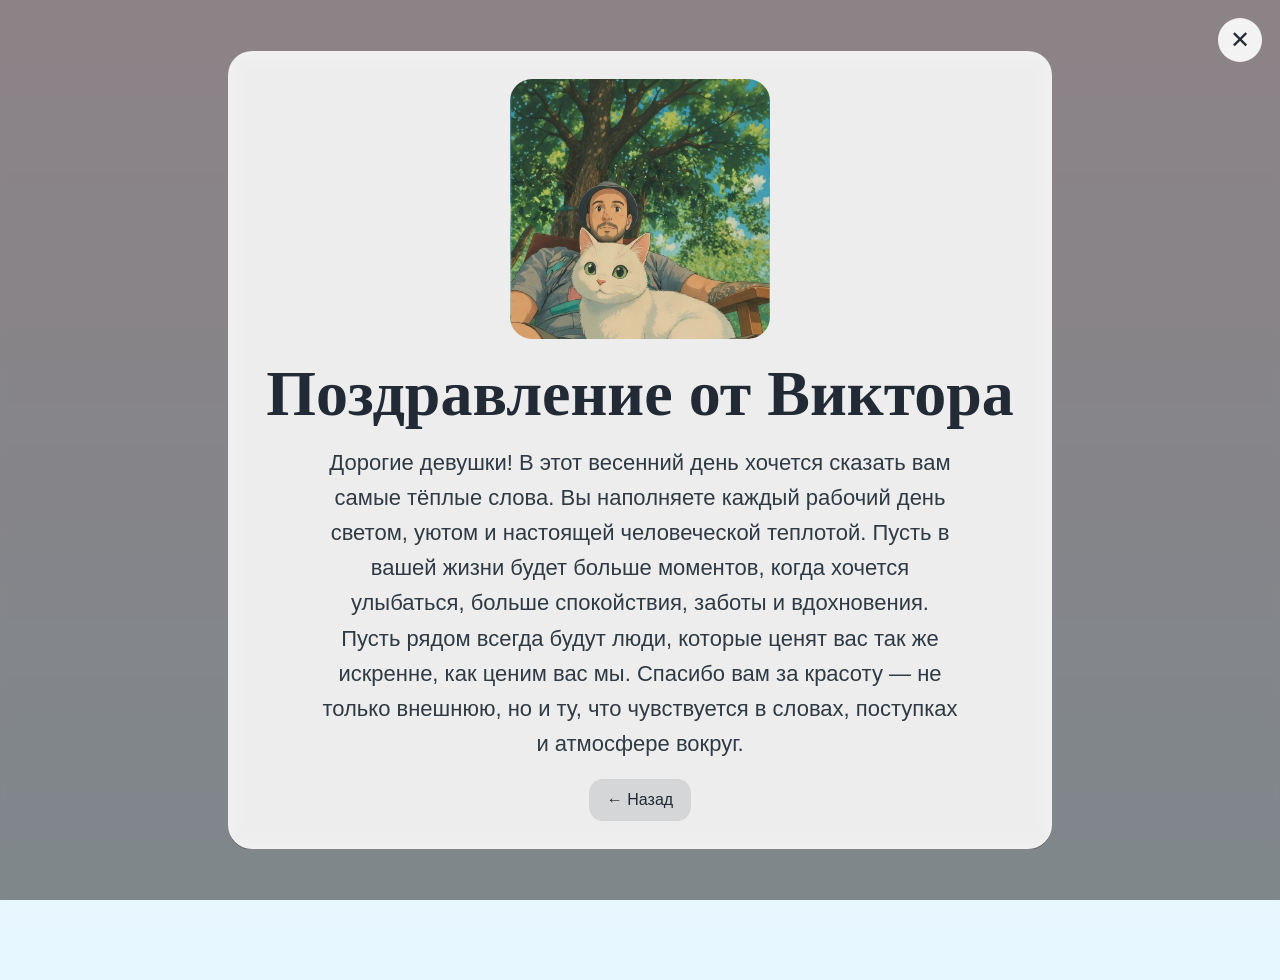
==== pages/guy1.html @ 113c591e "Update guy1.html" ====
<!DOCTYPE html>
<html lang="ru">
<head>
  <meta charset="UTF-8">
  <title>Поздравление от 1</title>
  <link rel="stylesheet" href="../style.css">
</head>
<body class="card-page">

  <div class="card-overlay">

    <a class="close-x" href="../index.html">✕</a>

    <div class="card">
      <img class="card-photo" src="../images/guy1.jpg" alt="Поздравляет">

      <h1 class="card-title">Поздравление от Виктора</h1>

<p class="card-text">
  Дорогие девушки!  
  В этот весенний день хочется сказать вам самые тёплые слова.
  Вы наполняете каждый рабочий день светом, уютом и настоящей
  человеческой теплотой.

  Пусть в вашей жизни будет больше моментов, когда хочется улыбаться,
  больше спокойствия, заботы и вдохновения.
  Пусть рядом всегда будут люди, которые ценят вас так же искренне,
  как ценим вас мы.

  Спасибо вам за красоту — не только внешнюю, но и ту,
  что чувствуется в словах, поступках и атмосфере вокруг.
</p>

      <div class="card-actions">
        <a class="btn secondary" href="../index.html">← Назад</a>
      </div>
    </div>

  </div>

</body>
</html>
---- style.css ----
@font-face {
  font-family: 'Caravan';
  src: url('fonts/Caravan.ttf') format('truetype');
  font-weight: normal;
  font-style: normal;
}
body {
  margin:0;
  font-family: Arial;
  background:#fff6f9;
  text-align:center;
}

/* Главный блок */
.hero {
  height: 70vh;
  background-image: url("images/background.jpg");
  background-size: cover;
  background-position: center;

  position: relative;   /* ДОБАВИЛИ */
  overflow: hidden;     /* ДОБАВИЛИ: обрезает всё, что вылезает */
  display: flex;
  align-items: center;
}
.hero-overlay {
  width: 100%;
  background: rgba(255,255,255,0.55);
  backdrop-filter: blur(6px);

  padding: 20px 0;  /* если было больше — уменьшаем */
  text-align: center;
}
}
.hero-overlay {
  width:100%;
  background: rgba(255,255,255,0.55);
  backdrop-filter: blur(6px);
  padding:60px 0;
}

.hero h1 {
  font-family: 'Caravan', cursive;
  font-size: 320px;
  color: #222A35;
  text-shadow: 2px 2px 8px rgba(0,0,0,0.4);
}

.hero-text {
  background: rgba(255,255,255,0.8);
  padding:40px;
  border-radius:20px;
}

/* Кружки */
.circle-container {
  display:flex;
  justify-content:center;
  gap:40px;
  margin:40px;
}

.circle {
  width:150px;
  height:150px;
  border-radius:50%;
  object-fit:cover;
  transition:0.3s;
}

.circle:hover {
  transform:scale(1.1);
}

/* ===== Личные карточки ===== */

.card-page {
  min-height: 100vh;
  display: flex;
  justify-content: center;
  align-items: center;
  padding: 40px 20px;
  background: linear-gradient(#ffeef5, #e6f7ff);
}

.back-link {
  position: absolute;
  top: 20px;
  left: 20px;
  text-decoration: none;
  color: #222A35;
  font-size: 18px;
}

.card {
  width: 100%;
  max-width: 720px;
  background: rgba(255, 255, 255, 0.75);
  backdrop-filter: blur(8px);
  border-radius: 24px;
  padding: 30px 25px;
  text-align: center;
}

.card-photo {
  width: 260px;
  height: 260px;
  border-radius: 24px;
  object-fit: cover;
  margin-bottom: 20px;
}

.card-title {
  font-family: 'Caravan', cursive;
  font-size: 64px;
  margin: 10px 0 15px;
  color: #222A35;
}

.card-text {
  font-size: 22px;
  line-height: 1.6;
  color: #2f3a44;
  max-width: 620px;
  margin: 0 auto;
}
/* ===== ЛИЧНЫЕ КАРТОЧКИ (поверх всего) ===== */

.card-page {
  min-height: 100vh;
  position: relative;
}

/* затемнённый фон */
.card-overlay {
  position: fixed;
  inset: 0;                 /* top:0 right:0 bottom:0 left:0 */
  background: rgba(0,0,0,0.45);
  backdrop-filter: blur(3px);
  z-index: 9999;

  display: flex;
  justify-content: center;
  align-items: center;

  padding: 20px;
}

/* сама карточка */
.card {
  width: 100%;
  max-width: 780px;
  background: rgba(255,255,255,0.90);
  border-radius: 24px;
  padding: 28px 22px;
  text-align: center;
}

/* фото поздравляющего */
.card-photo {
  width: 260px;
  height: 260px;
  border-radius: 22px;
  object-fit: cover;
  display: block;
  margin: 0 auto 18px;
}

/* заголовок на карточке */
.card-title {
  font-family: 'Caravan', cursive;
  font-size: 64px;
  color: #222A35;
  margin: 10px 0 14px;
}

/* текст поздравления */
.card-text {
  font-size: 22px;
  line-height: 1.6;
  color: #2f3a44;
  max-width: 640px;
  margin: 0 auto;
}

/* кнопки */
.card-actions {
  margin-top: 18px;
  display: flex;
  gap: 12px;
  justify-content: center;
  flex-wrap: wrap;
}

.btn {
  display: inline-block;
  padding: 12px 18px;
  border-radius: 14px;
  text-decoration: none;
  background: #222A35;
  color: white;
}

.btn.secondary {
  background: rgba(34,42,53,0.12);
  color: #222A35;
}

/* крестик закрыть */
.close-x {
  position: absolute;
  top: 18px;
  right: 18px;
  width: 44px;
  height: 44px;
  border-radius: 50%;
  display: grid;
  place-items: center;
  text-decoration: none;
  background: rgba(255,255,255,0.9);
  color: #222A35;
  font-size: 24px;
}
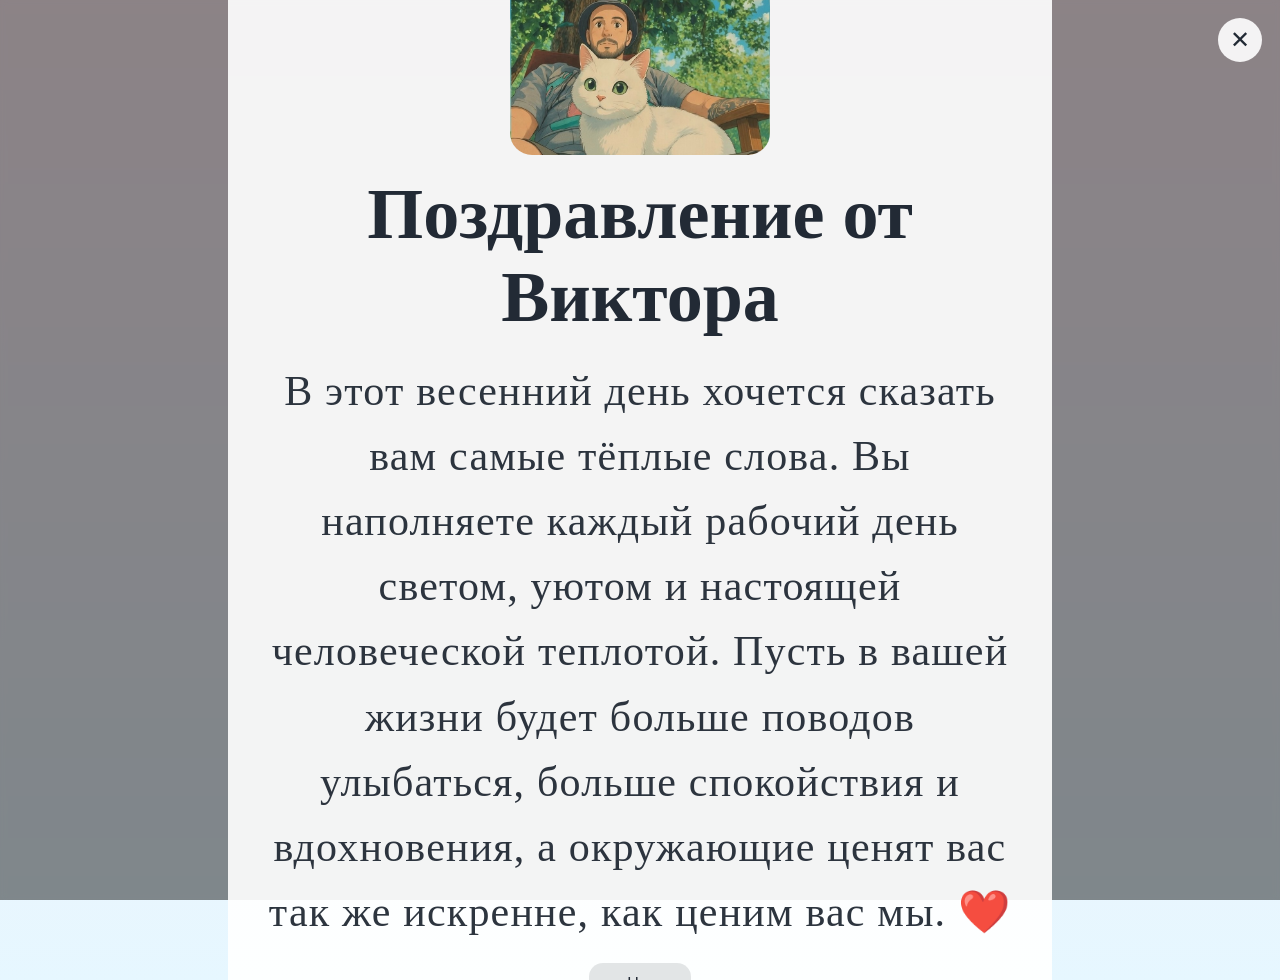
==== commit 2d7cccd0: "Update guy1.html" ====
--- a/pages/guy1.html
+++ b/pages/guy1.html
@@ -6,6 +6,9 @@
   <link rel="stylesheet" href="../style.css">
 </head>
 <body class="card-page">
+  <audio autoplay>
+  <source src="../music/viktor.mp3" type="audio/mpeg">
+</audio>
 
   <div class="card-overlay">
 
@@ -17,18 +20,14 @@
       <h1 class="card-title">Поздравление от Виктора</h1>
 
 <p class="card-text">
-  Дорогие девушки!  
   В этот весенний день хочется сказать вам самые тёплые слова.
   Вы наполняете каждый рабочий день светом, уютом и настоящей
   человеческой теплотой.
 
-  Пусть в вашей жизни будет больше моментов, когда хочется улыбаться,
-  больше спокойствия, заботы и вдохновения.
-  Пусть рядом всегда будут люди, которые ценят вас так же искренне,
-  как ценим вас мы.
+  Пусть в вашей жизни будет больше поводов улыбаться,
+  больше спокойствия и вдохновения, а окружающие  ценят вас так же искренне,
+  как ценим вас мы. ❤️
 
-  Спасибо вам за красоту — не только внешнюю, но и ту,
-  что чувствуется в словах, поступках и атмосфере вокруг.
 </p>
 
       <div class="card-actions">
--- a/style.css
+++ b/style.css
@@ -94,11 +94,11 @@
 
 .card {
   width: 100%;
-  max-width: 720px;
-  background: rgba(255, 255, 255, 0.75);
-  backdrop-filter: blur(8px);
-  border-radius: 24px;
-  padding: 30px 25px;
+  max-width: 920px;        /* БЫЛО ~780 */
+  background: rgba(255,255,255,0.92);
+  border-radius: 28px;
+
+  padding: 40px 36px;      /* больше воздуха */
   text-align: center;
 }
 
@@ -169,18 +169,23 @@
 /* заголовок на карточке */
 .card-title {
   font-family: 'Caravan', cursive;
-  font-size: 64px;
-  color: #222A35;
-  margin: 10px 0 14px;
+  font-size: 72px;   /* было ~64 */
+  margin: 10px 0 20px;
+  color: #222A35;
 }
 
 /* текст поздравления */
 .card-text {
-  font-size: 22px;
-  line-height: 1.6;
-  color: #2f3a44;
-  max-width: 640px;
+  font-family: 'Caravan', cursive;
+  font-size: 42px;         /* БЫЛО ~34 */
+  line-height: 1.55;
+  color: #222A35;
+
+  max-width: 760px;        /* шире колонка текста */
   margin: 0 auto;
+
+  letter-spacing: 1.2px;
+  opacity: 0.95;
 }
 
 /* кнопки */
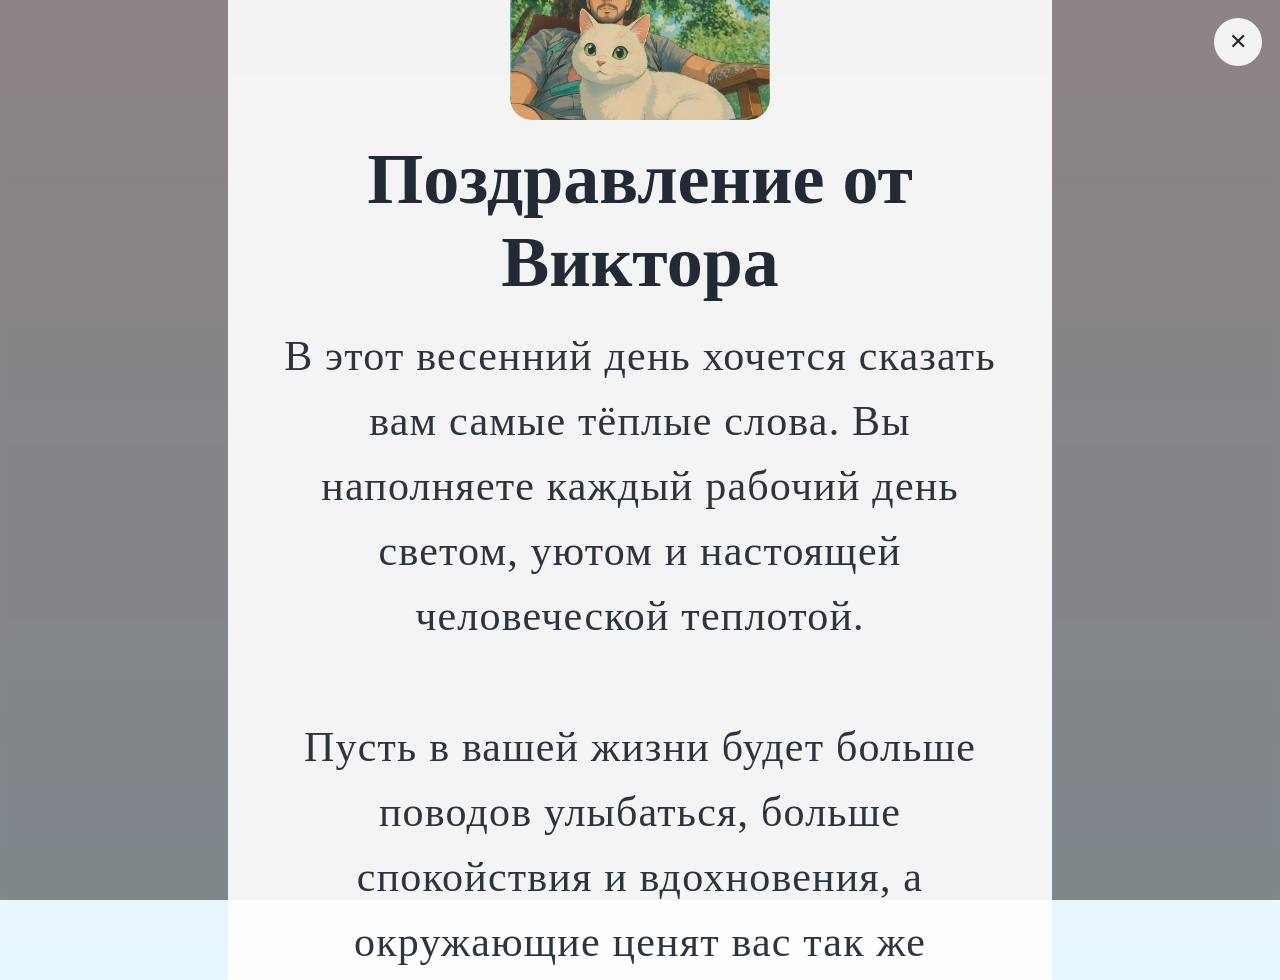
==== commit dc927a2a: "Update guy1.html" ====
--- a/pages/guy1.html
+++ b/pages/guy1.html
@@ -2,16 +2,20 @@
 <html lang="ru">
 <head>
   <meta charset="UTF-8">
-  <title>Поздравление от 1</title>
+  <title>Поздравление от Виктора</title>
   <link rel="stylesheet" href="../style.css">
 </head>
+
 <body class="card-page">
+
+  <!-- 🎵 Музыка только на этой карточке -->
   <audio autoplay>
-  <source src="../music/viktor.mp3" type="audio/mpeg">
-</audio>
+    <source src="../music/viktor.mp3" type="audio/mpeg">
+  </audio>
 
   <div class="card-overlay">
 
+    <!-- ❌ Закрыть (при наведении станет ❤️ через CSS) -->
     <a class="close-x" href="../index.html">✕</a>
 
     <div class="card">
@@ -19,20 +23,17 @@
 
       <h1 class="card-title">Поздравление от Виктора</h1>
 
-<p class="card-text">
-  В этот весенний день хочется сказать вам самые тёплые слова.
-  Вы наполняете каждый рабочий день светом, уютом и настоящей
-  человеческой теплотой.
+      <p class="card-text">
+        В этот весенний день хочется сказать вам самые тёплые слова.
+        Вы наполняете каждый рабочий день светом, уютом и настоящей
+        человеческой теплотой.
+        <br><br>
+        Пусть в вашей жизни будет больше поводов улыбаться,
+        больше спокойствия и вдохновения, а окружающие ценят вас так же искренне,
+        как ценим вас мы. ❤️
+      </p>
 
-  Пусть в вашей жизни будет больше поводов улыбаться,
-  больше спокойствия и вдохновения, а окружающие  ценят вас так же искренне,
-  как ценим вас мы. ❤️
-
-</p>
-
-      <div class="card-actions">
-        <a class="btn secondary" href="../index.html">← Назад</a>
-      </div>
+      <!-- ✅ ВАЖНО: блока card-actions больше нет -->
     </div>
 
   </div>
--- a/style.css
+++ b/style.css
@@ -1,3 +1,9 @@
+@font-face {
+  font-family: 'Antarctic';
+  src: url('fonts/Antarctic.otf') format('opentype');
+  font-weight: normal;
+  font-style: normal;
+}
 @font-face {
   font-family: 'Caravan';
   src: url('fonts/Caravan.ttf') format('truetype');
@@ -42,7 +48,7 @@
 .hero h1 {
   font-family: 'Caravan', cursive;
   font-size: 320px;
-  color: #222A35;
+  color: #800000;
   text-shadow: 2px 2px 8px rgba(0,0,0,0.4);
 }
 
@@ -61,15 +67,18 @@
 }
 
 .circle {
-  width:150px;
-  height:150px;
-  border-radius:50%;
-  object-fit:cover;
-  transition:0.3s;
+  width: 180px;
+  height: 180px;
+  border-radius: 50%;
+  object-fit: cover;
+
+  transition: all 0.35s ease;
+  cursor: pointer;
 }
 
 .circle:hover {
-  transform:scale(1.1);
+  transform: scale(1.12);
+  box-shadow: 0 0 30px rgba(255, 182, 193, 0.6);
 }
 
 /* ===== Личные карточки ===== */
@@ -118,11 +127,15 @@
 }
 
 .card-text {
-  font-size: 22px;
-  line-height: 1.6;
-  color: #2f3a44;
-  max-width: 620px;
+  font-family: 'Antarctic', sans-serif;
+  font-size: 28px;
+  line-height: 1.7;
+  color: #222A35;
+
+  max-width: 760px;
   margin: 0 auto;
+
+  letter-spacing: 0.5px;
 }
 /* ===== ЛИЧНЫЕ КАРТОЧКИ (поверх всего) ===== */
 
@@ -216,13 +229,43 @@
   position: absolute;
   top: 18px;
   right: 18px;
-  width: 44px;
-  height: 44px;
+  width: 48px;
+  height: 48px;
+
+  display: flex;
+  align-items: center;
+  justify-content: center;
+
+  text-decoration: none;
   border-radius: 50%;
-  display: grid;
-  place-items: center;
-  text-decoration: none;
+
   background: rgba(255,255,255,0.9);
   color: #222A35;
-  font-size: 24px;
-}
+  font-size: 22px;
+
+  transition: all 0.3s ease;
+}
+.close-x:hover {
+  background: #ff6b81;
+  color: white;
+}
+
+/* заменяем символ при наведении */
+.close-x:hover::before {
+  content: "❤";
+  font-size: 22px;
+}
+
+.close-x:hover {
+  color: transparent;
+}
+.guys h2 {
+  font-family: 'Caravan', cursive;
+  font-size: 64px;
+  color: #222A35;
+
+  margin-top: 40px;
+  margin-bottom: 30px;
+
+  letter-spacing: 2px;
+}
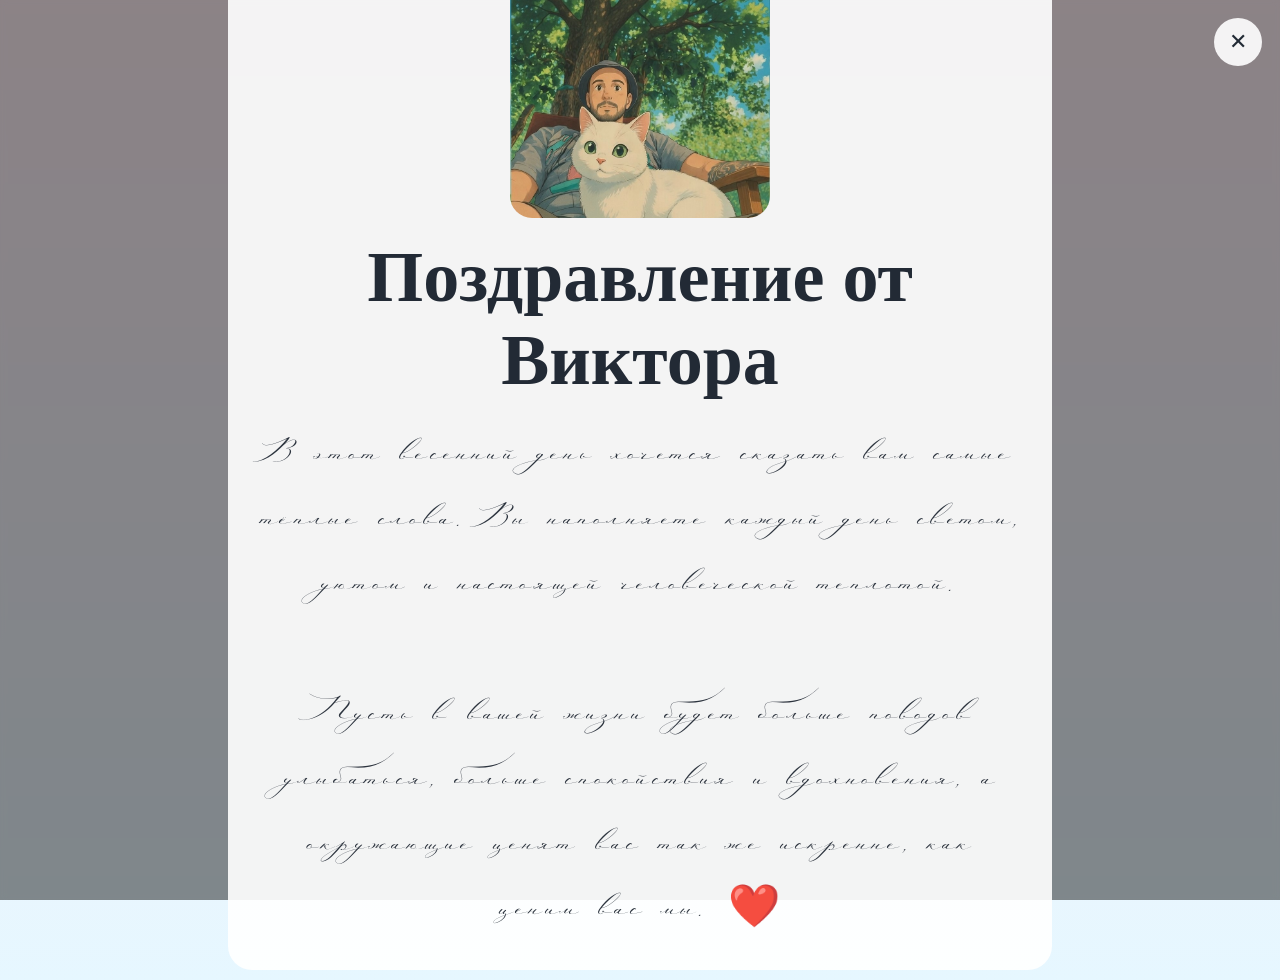
==== commit c9c183b6: "Update guy1.html" ====
--- a/pages/guy1.html
+++ b/pages/guy1.html
@@ -25,7 +25,7 @@
 
       <p class="card-text">
         В этот весенний день хочется сказать вам самые тёплые слова.
-        Вы наполняете каждый рабочий день светом, уютом и настоящей
+        Вы наполняете каждый день светом, уютом и настоящей
         человеческой теплотой.
         <br><br>
         Пусть в вашей жизни будет больше поводов улыбаться,
--- a/style.css
+++ b/style.css
@@ -3,6 +3,7 @@
   src: url('fonts/Antarctic.otf') format('opentype');
   font-weight: normal;
   font-style: normal;
+  font-display: swap;
 }
 @font-face {
   font-family: 'Caravan';
@@ -103,11 +104,11 @@
 
 .card {
   width: 100%;
-  max-width: 920px;        /* БЫЛО ~780 */
-  background: rgba(255,255,255,0.92);
+  max-width: 1100px;      /* было меньше — теперь шире */
+  background: rgba(255,255,255,0.95);
   border-radius: 28px;
 
-  padding: 40px 36px;      /* больше воздуха */
+  padding: 35px 45px;     /* немного плотнее */
   text-align: center;
 }
 
@@ -127,15 +128,15 @@
 }
 
 .card-text {
-  font-family: 'Antarctic', sans-serif;
-  font-size: 28px;
-  line-height: 1.7;
-  color: #222A35;
-
-  max-width: 760px;
+  font-family: 'Antarctic', sans-serif !important;
+  font-size: 32px;       /* немного крупнее */
+  line-height: 1.45;     /* было 1.7 — теперь плотнее */
+  color: #222A35;
+
+  max-width: 900px;      /* текст может быть шире */
   margin: 0 auto;
 
-  letter-spacing: 0.5px;
+  letter-spacing: 0.3px;
 }
 /* ===== ЛИЧНЫЕ КАРТОЧКИ (поверх всего) ===== */
 
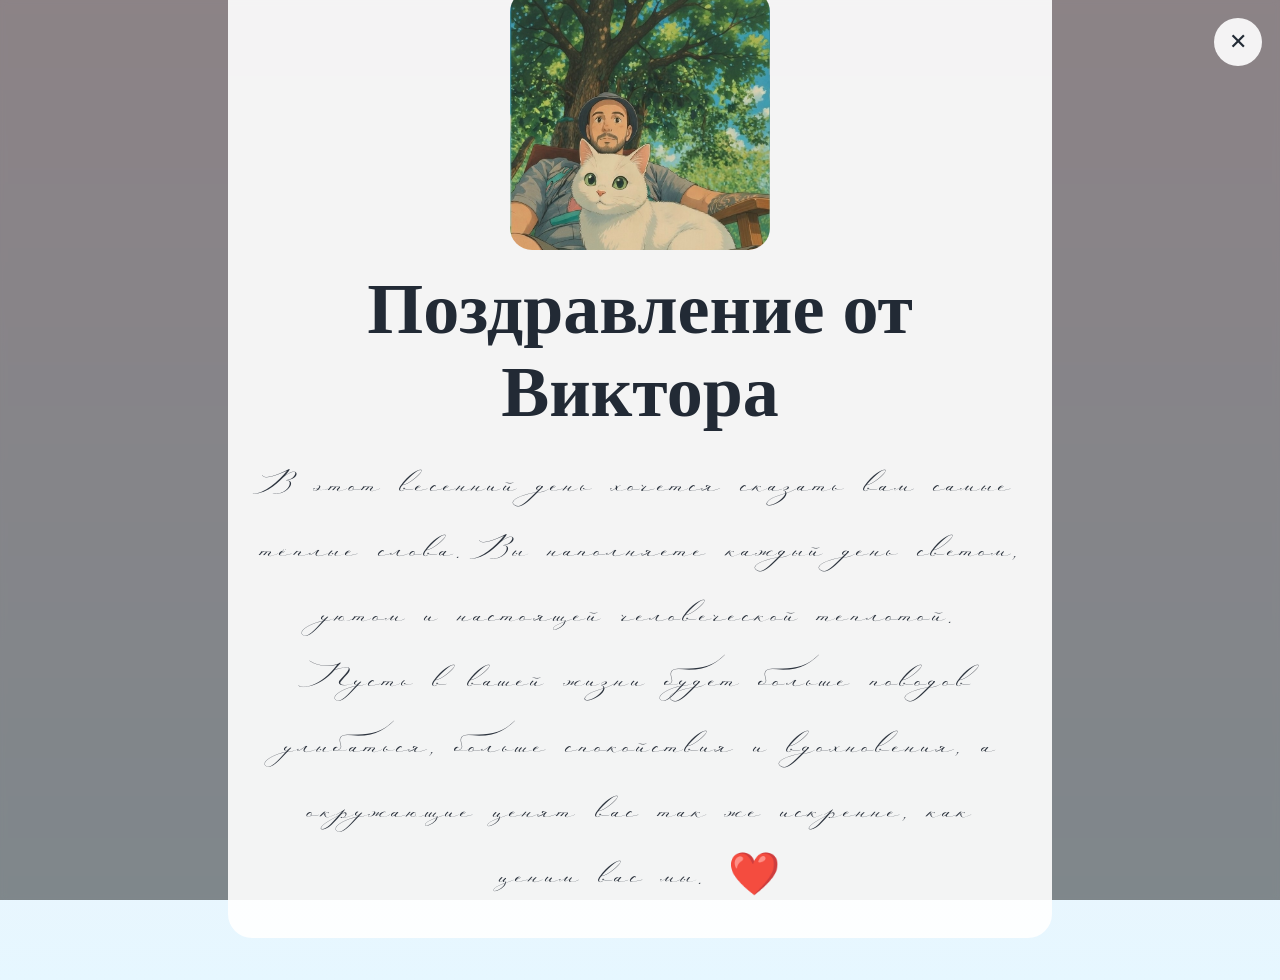
==== commit 5a6044a8: "Update guy1.html" ====
--- a/pages/guy1.html
+++ b/pages/guy1.html
@@ -27,8 +27,7 @@
         В этот весенний день хочется сказать вам самые тёплые слова.
         Вы наполняете каждый день светом, уютом и настоящей
         человеческой теплотой.
-        <br><br>
-        Пусть в вашей жизни будет больше поводов улыбаться,
+      Пусть в вашей жизни будет больше поводов улыбаться,
         больше спокойствия и вдохновения, а окружающие ценят вас так же искренне,
         как ценим вас мы. ❤️
       </p>
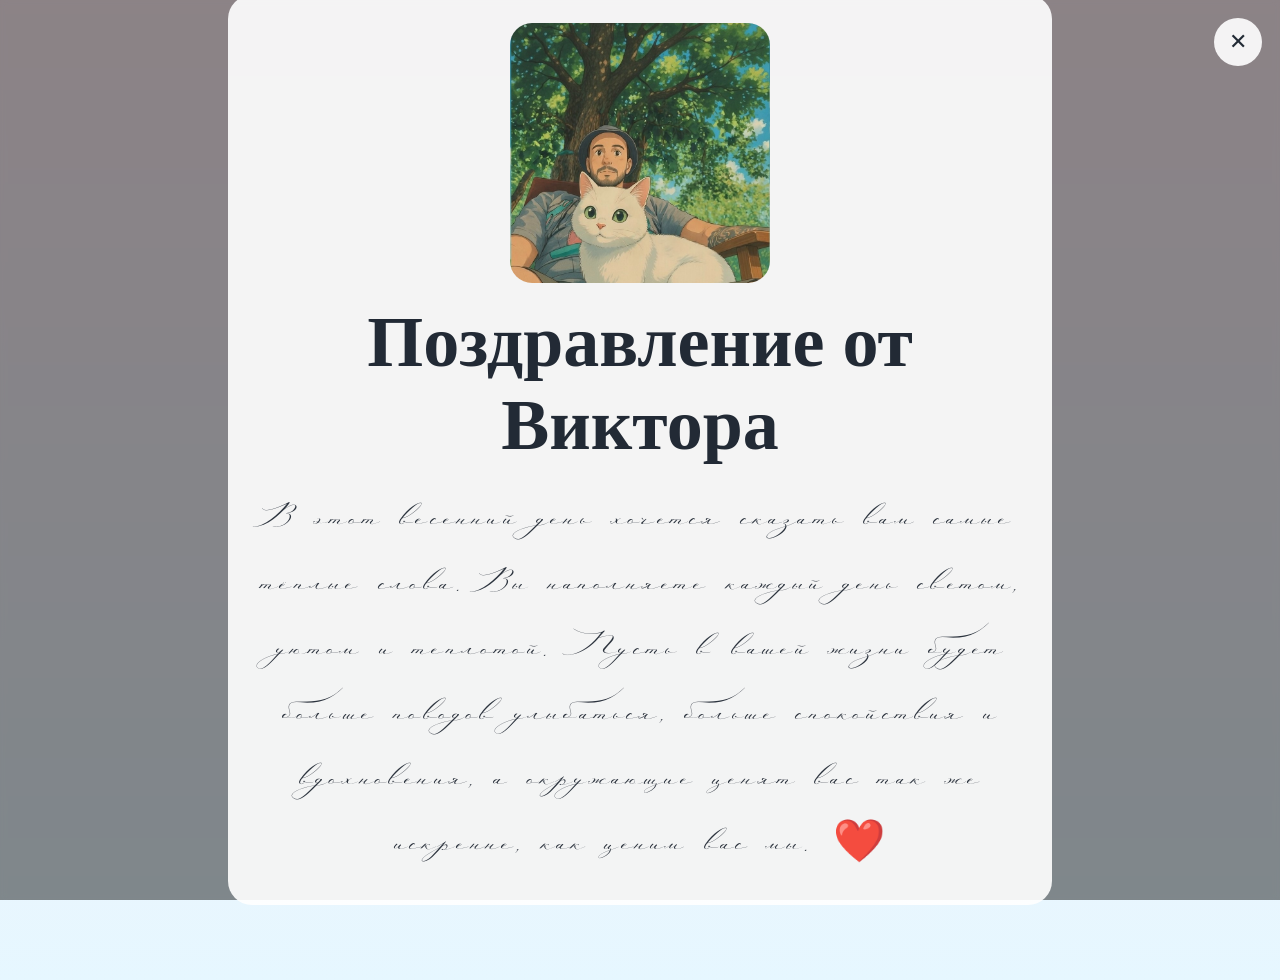
==== commit c2f16ea7: "Update guy1.html" ====
--- a/pages/guy1.html
+++ b/pages/guy1.html
@@ -25,8 +25,7 @@
 
       <p class="card-text">
         В этот весенний день хочется сказать вам самые тёплые слова.
-        Вы наполняете каждый день светом, уютом и настоящей
-        человеческой теплотой.
+        Вы наполняете каждый день светом, уютом и теплотой.
       Пусть в вашей жизни будет больше поводов улыбаться,
         больше спокойствия и вдохновения, а окружающие ценят вас так же искренне,
         как ценим вас мы. ❤️
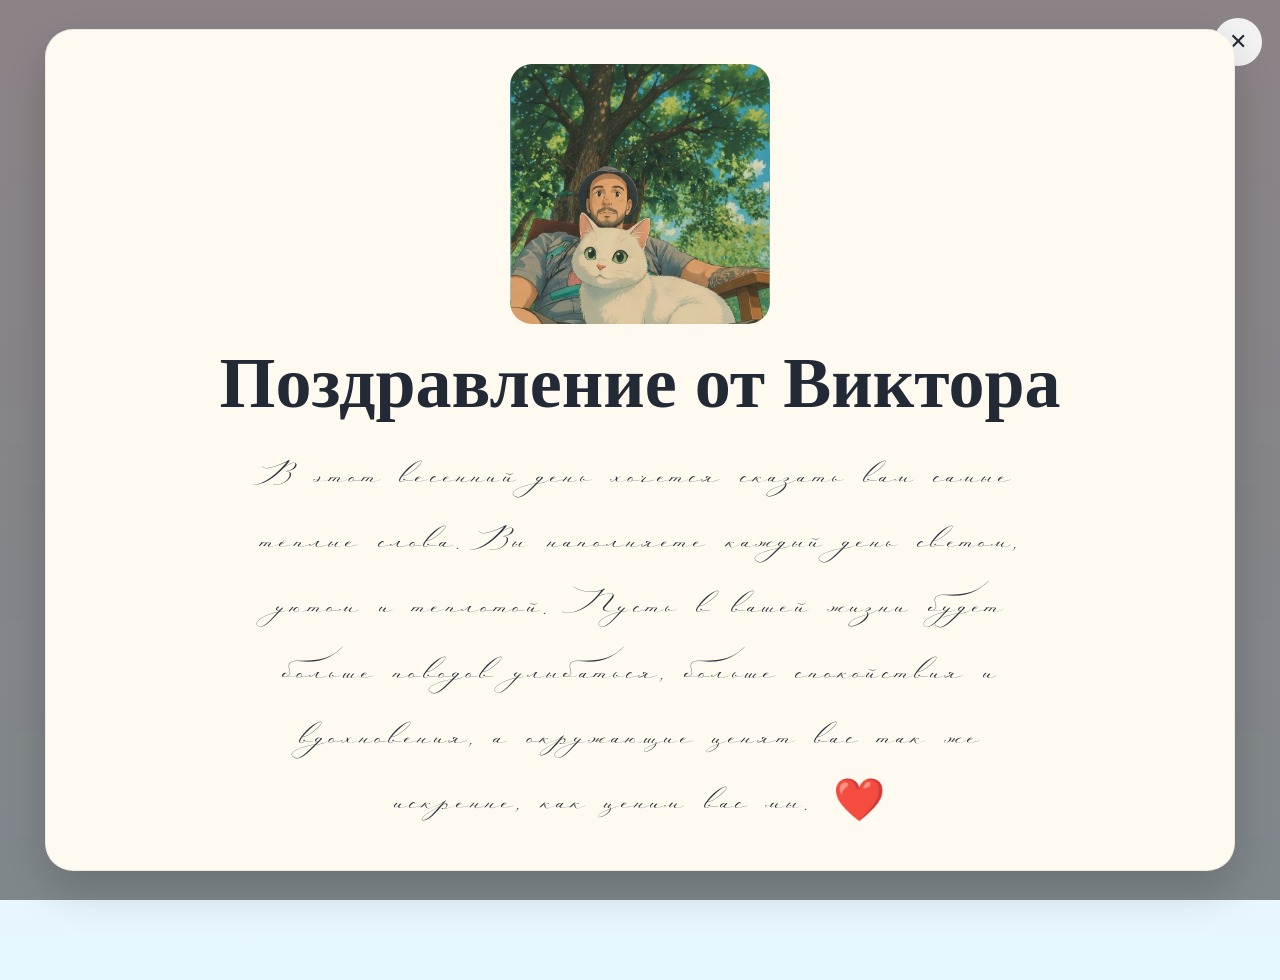
==== commit 0d127d1a: "Update guy1.html" ====
--- a/pages/guy1.html
+++ b/pages/guy1.html
@@ -2,6 +2,7 @@
 <html lang="ru">
 <head>
   <meta charset="UTF-8">
+  <meta name="viewport" content="width=device-width, initial-scale=1.0">
   <title>Поздравление от Виктора</title>
   <link rel="stylesheet" href="../style.css">
 </head>
--- a/style.css
+++ b/style.css
@@ -163,11 +163,20 @@
 /* сама карточка */
 .card {
   width: 100%;
-  max-width: 780px;
-  background: rgba(255,255,255,0.90);
-  border-radius: 24px;
-  padding: 28px 22px;
+  max-width: 1100px;
+
+  /* бумага */
+  background: #fffaf0; /* тёплый оттенок бумаги */
+  border-radius: 28px;
+  padding: 35px 45px;
   text-align: center;
+
+  /* “бумажная” глубина */
+  box-shadow:
+    0 18px 45px rgba(0,0,0,0.18),
+    inset 0 0 0 1px rgba(34,42,53,0.08);
+
+  position: relative;
 }
 
 /* фото поздравляющего */
@@ -270,3 +279,35 @@
 
   letter-spacing: 2px;
 }
+/* ===== Кнопка музыки ===== */
+
+.music-btn {
+  position: fixed;
+  top: 20px;
+  right: 20px;
+
+  width: 50px;
+  height: 50px;
+
+  border-radius: 50%;
+  border: none;
+
+  background: rgba(255,255,255,0.9);
+  font-size: 22px;
+  cursor: pointer;
+
+  display: flex;
+  align-items: center;
+  justify-content: center;
+
+  box-shadow: 0 5px 15px rgba(0,0,0,0.2);
+
+  transition: all 0.3s ease;
+  z-index: 10000;
+}
+
+.music-btn:hover {
+  transform: scale(1.1);
+  background: #ff6b81;
+  color: white;
+}
